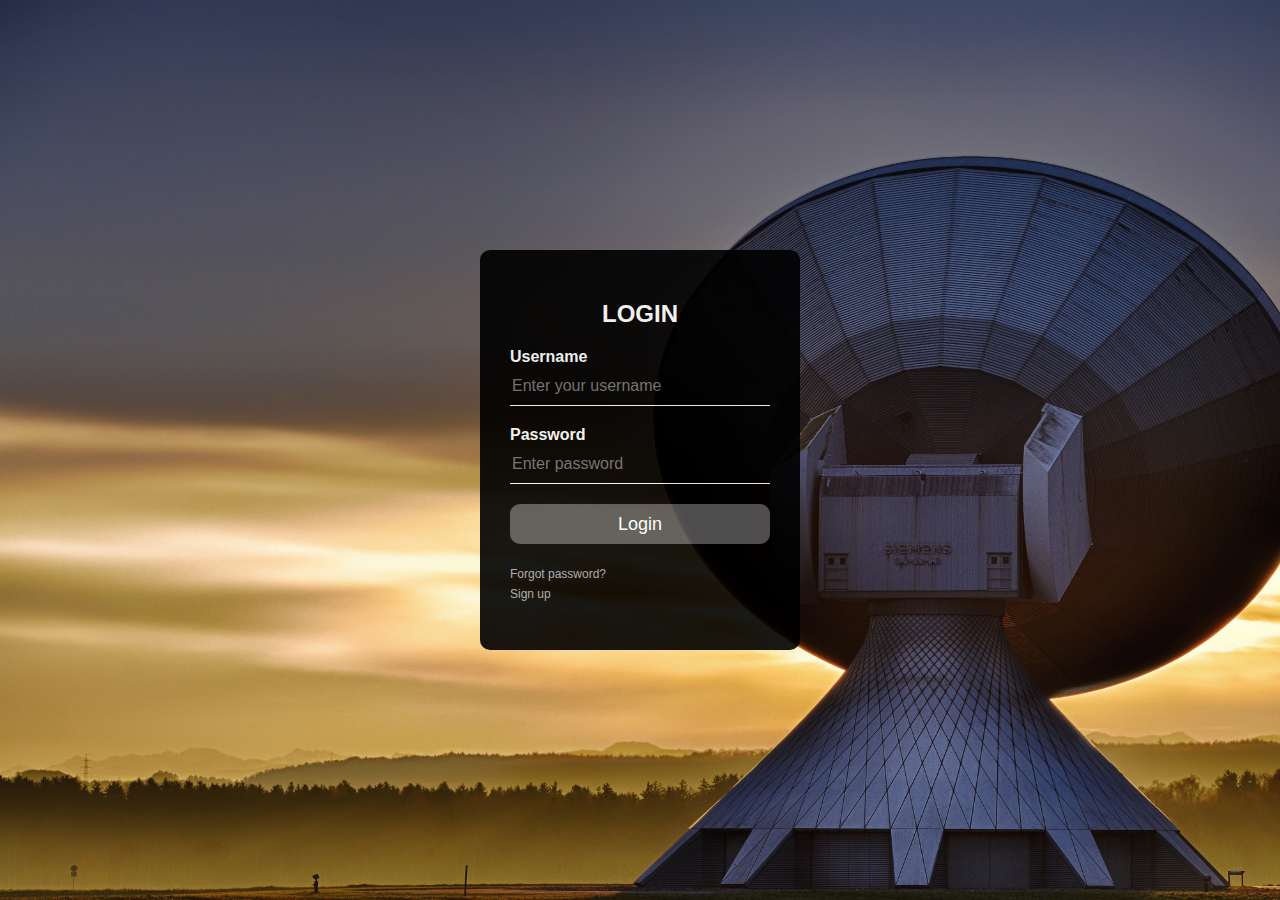
==== index.html @ dde0eb09 "Initial commit" ====
<html>
    <head>
        <title>
            NMT::Login
        </title>
        <link rel = "stylesheet" type = "text/css" href = "style.css">
    <body>
        <div class = "login-box">
            <h1>LOGIN</h1>
            <form action = "validate-login.php" method = "POST">
                <p>Username</p>
                <input type = "text" name = "username" placeholder = "Enter your username">
                <p>Password</p>
                <input type = "password" name = "password" placeholder="Enter password">
                <input type = "submit" name = "" value = "Login">
                <a href = "testphp.php">Forgot password?</a><br>
                <a href = "myInfoPhp.php">Sign up</a><br>
            </form>
        </div>
    </body>
    </head>
</html>
---- style.css ----
body{
    margin: 0;
    padding: 0;
    background: url(background.jpeg) no-repeat;
    background-size: 1920px 1080px;
    font-family: sans-serif;
}

.login-box{
    width: 320px;
    height: 400px;
    background: #000;
    color: #fff;
    top: 50%;
    left: 50%;
    position: absolute;
    transform: translate(-50%, -50%);
    box-sizing: border-box;
    padding: 50px 30px;
    border-radius: 10px;
    opacity: 0.9;
}

h1{
    margin: 0 0 20px;
    padding: 0 0 0px;
    text-align: center;
    font-size: 24px;
    
}

.login-box p{
    margin: 0;
    padding: 0;
    font-weight: bold;
}

.login-box input{
    width: 100%;
    margin-bottom: 20px;
    outline: none;
}

.login-box input[type = "text"], input[type = "password"]{
    border: none;
    border-bottom: 1px solid #fff;
    background: transparent;
    outline: none;
    height: 40px;
    color: #fff;
    font-size: 16px;
}

.login-box input[type = "submit"]{
    border: none;
    outline: none;
    height: 40px;
    background: #555;
    color: #fff;
    font-size: 18px;
    border-radius: 10px;
}

.login-box input[type = "submit"]:hover{
    cursor: pointer;
    background: #fb2525;
    color: #fff;
    outline: none;
}

.login-box a{
    text-decoration: none;
    color: darkgrey;
    font-size: 12px;
    line-height: 20px;
    outline: none;
}
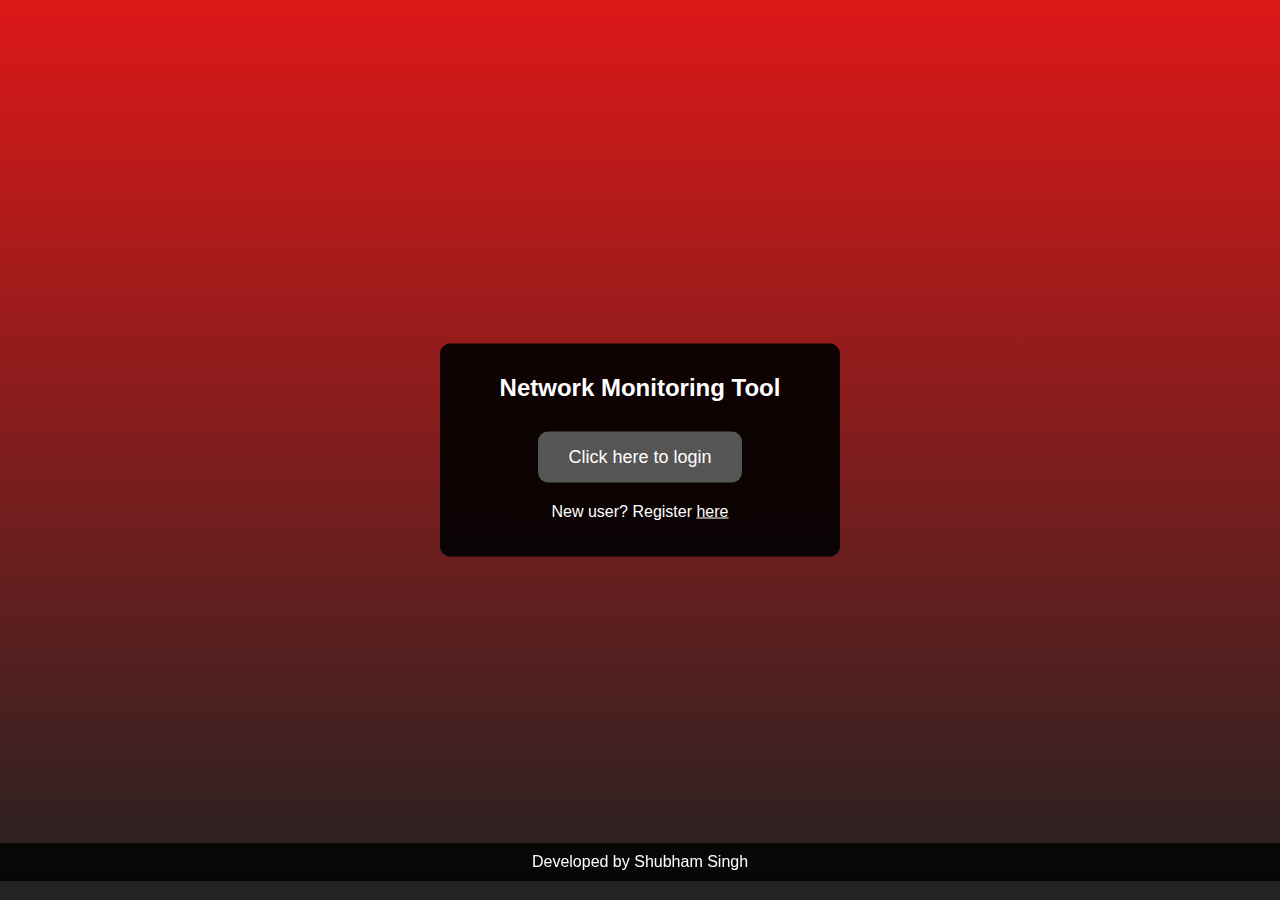
==== commit d40e7695: "tcp and udp filtering done 100%" ====
--- a/index.html
+++ b/index.html
@@ -1,22 +1,26 @@
 <html>
+    <meta charset = "UTF-8" />
     <head>
         <title>
-            NMT::Login
+            NMT
         </title>
-        <link rel = "stylesheet" type = "text/css" href = "style.css">
+        <link rel = "stylesheet" type = "text/css" href = "sheets/index-style.css">
+        </head>
     <body>
-        <div class = "login-box">
-            <h1>LOGIN</h1>
-            <form action = "validate-login.php" method = "POST">
-                <p>Username</p>
-                <input type = "text" name = "username" placeholder = "Enter your username">
-                <p>Password</p>
-                <input type = "password" name = "password" placeholder="Enter password">
-                <input type = "submit" name = "" value = "Login">
-                <a href = "testphp.php">Forgot password?</a><br>
-                <a href = "myInfoPhp.php">Sign up</a><br>
+        <div class = "box">
+            <h1>Network Monitoring Tool</h1>
+            <form action = "login.php" method = "POST">
+                <input type = "submit" name = "" value = "Click here to login">
+                <p>New user? Register <a onclick = "showMsg()">here</a><br></p>
+                <script>
+                    function showMsg(){
+                        alert("Please contact admin.");
+                    }
+                </script>
             </form>
         </div>
     </body>
-    </head>
+    <footer>
+        Developed by Shubham Singh
+    </footer>
 </html>--- a/sheets/index-style.css
+++ b/sheets/index-style.css
@@ -0,0 +1,76 @@
+body{
+    margin: 0;
+    padding: 0;
+    background: #dd1818;
+    background-image: linear-gradient(to top, #222, #dd1818);
+    font-family: sans-serif;
+}
+
+.box{
+    width: 400px;
+    background: rgb(0, 0, 0, 0.9);
+    color: #fff;
+    top: 50%;
+    left: 50%;
+    position: absolute;
+    transform: translate(-50%, -50%);
+    box-sizing: border-box;
+    padding: 20px 30px;
+    border-radius: 10px;
+    text-align: center;
+}
+
+h1{
+    margin: 10px;
+    padding: 0;
+    text-align: center;
+    font-size: 24px;
+}
+
+.box p{
+    margin: 0;
+    padding: 0;
+}
+
+.box input{
+    margin: 20px;
+    border: none;
+    outline: none;
+    background: #555;
+    color: #fff;
+    font-size: 18px;
+    border: none;
+    border-radius: 10px;
+    padding: 15px 30px 15px 30px;
+}
+
+.box input:hover{
+    cursor: pointer;
+    background: #fb2525;
+    color: #fff;
+    outline: none;
+}
+
+.box a{
+    text-decoration: underline;
+    outline: none;
+    color: white;
+}
+
+a:hover{
+    cursor: pointer;
+}
+
+footer{
+    background: rgb(0, 0, 0, 0.8);
+    color: white;
+    width: 100%;
+    padding: 5px;
+    text-align: center;
+    top: 100%;
+    left: 50%;
+    position: fixed;
+    transform: translate(-50%, -150%);
+    border-radius: 10px;
+    padding: 10px;
+}